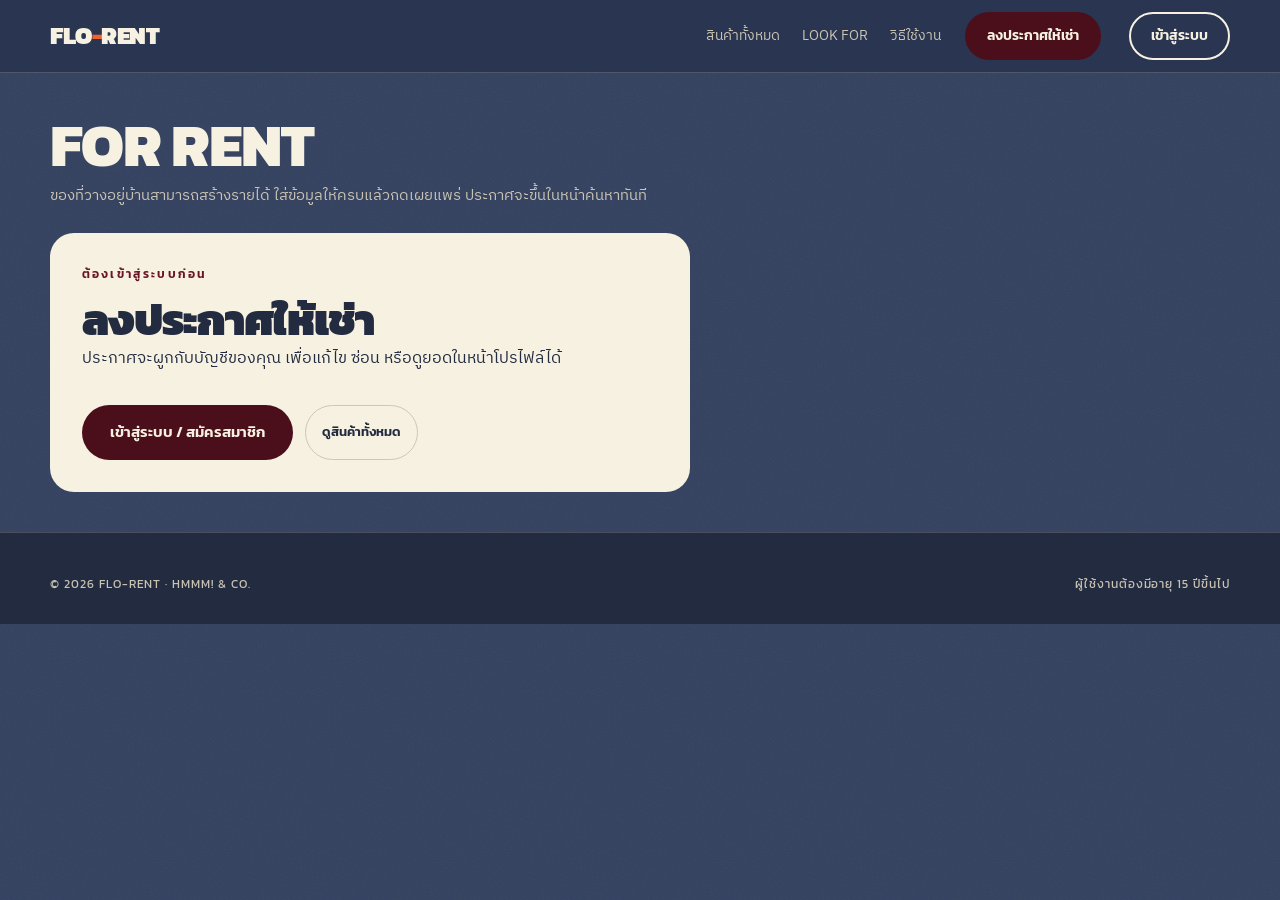
==== flo-rent-main/flo-rent-web/public/post.html @ ba498a07 "Initial commit: FLO-RENT marketplace with wallet, credit and escrow รวมทั้งระบบประกาศเช่า/ตามหา การจ" ====
<!DOCTYPE html>
<html lang="th">
<head>
<meta charset="utf-8">
<meta name="viewport" content="width=device-width, initial-scale=1">
<title>ลงประกาศให้เช่า · FLO-RENT</title>
<meta name="description" content="ปล่อยสินค้าที่ไม่ได้ใช้ให้เช่า สร้างรายได้บน FLO-RENT">
<link rel="stylesheet" href="css/style.css">
<link rel="stylesheet" href="vendor/leaflet/leaflet.css">
</head>
<body>
<div class="page">
  <header class="site-header">
    <div class="container header-inner">
      <a class="logo" href="index.html">FLO<span>-</span>RENT</a>
      <nav class="nav">
        <a href="browse.html">สินค้าทั้งหมด</a>
        <a href="look-for.html">LOOK FOR</a>
        <a href="index.html#how">วิธีใช้งาน</a>
      </nav>
      <a class="btn btn-maroon btn-sm" href="post.html">ลงประกาศให้เช่า</a>
    </div>
  </header>

  <main class="container">
    <div class="page-head">
      <h1>For rent</h1>
      <p>ของที่วางอยู่บ้านสามารถสร้างรายได้ ใส่ข้อมูลให้ครบแล้วกดเผยแพร่ ประกาศจะขึ้นในหน้าค้นหาทันที</p>
    </div>

    <div id="post-form-wrap" style="max-width:760px">
      <form class="form-card" id="post-form">
        <div class="form-grid">
          <label class="field span-2"><span>ชื่อสินค้า</span>
            <input type="text" id="post-title" required placeholder="เช่น กล้อง Sony A7 III + เลนส์ 28-70">
          </label>
          <label class="field"><span>หมวดหมู่</span>
            <select id="post-cat"></select>
          </label>
          <label class="field"><span>ชื่อผู้ให้เช่า</span>
            <input type="text" id="post-owner" required placeholder="เช่น พี่กันต์ สตูดิโอกลางซอย">
          </label>
          <label class="field"><span>ราคาเช่า / วัน (บาท)</span>
            <input type="number" id="post-price" min="0" step="10" required placeholder="1500">
          </label>
          <label class="field"><span>เงินมัดจำ (บาท)</span>
            <input type="number" id="post-deposit" min="0" step="100" required placeholder="3000">
          </label>
          <label class="field span-2"><span>พื้นที่ / จุดนัดรับ</span>
            <input type="text" id="post-location" placeholder="เช่น กรุงเทพฯ · อารีย์">
          </label>
          <div class="field span-2">
            <span>ตำแหน่งสินค้า (ปักหมุดบนแผนที่)</span>
            <div class="pick-map" id="post-map"></div>
            <p class="field-hint" id="post-map-hint">คลิกบนแผนที่เพื่อปักหมุดจุดนัดรับ (ลากหมุดเพื่อขยับได้)</p>
            <input type="hidden" id="post-lat">
            <input type="hidden" id="post-lng">
          </div>
          <label class="field"><span>วันที่เริ่มให้เช่า</span>
            <input type="date" id="post-start" required>
          </label>
          <div class="field">
            <span>สถานะสินค้า</span>
            <p class="field-hint" id="post-cal-hint">ทุกวันว่างให้เช่า — คลิกวันที่ในปฏิทินเพื่อทำเครื่องหมาย “ไม่ว่าง”</p>
          </div>
          <div class="field span-2">
            <div class="cal" id="post-cal"></div>
          </div>
          <label class="field span-2"><span>คำค้น (คั่นด้วยเครื่องหมายจุลภาค)</span>
            <input type="text" id="post-tags" placeholder="กล้อง, camera, วิดีโอ">
          </label>
          <label class="field span-2"><span>รายละเอียดสินค้า</span>
            <textarea id="post-desc" placeholder="สภาพสินค้า อุปกรณ์ที่มีให้ และข้อควรระวัง"></textarea>
          </label>
        </div>

        <p class="notice" style="margin-top:18px">การปล่อยเช่าถือว่ายอมรับเงื่อนไข: ผู้เช่าต้องมีอายุ 15 ปีขึ้นไป · มีเงินมัดจำคุ้มครองความเสียหาย · คืนเงินมัดจำเมื่อคืนของครบ</p>

        <p class="form-msg" id="post-msg" role="status"></p>

        <div class="form-actions">
          <button class="btn btn-maroon" type="submit">เผยแพร่ประกาศ</button>
          <a class="btn btn-outline" href="browse.html">ยกเลิก</a>
        </div>
      </form>
    </div>
  </main>

  <footer class="site-footer">
    <div class="container">
      <div class="footer-bottom" style="margin-top:0;border-top:0;padding-top:0">
        <span>© 2026 FLO-RENT · HMMM! &amp; CO.</span>
        <span>ผู้ใช้งานต้องมีอายุ 15 ปีขึ้นไป</span>
      </div>
    </div>
  </footer>
</div>
<script src="vendor/leaflet/leaflet.js"></script>
<script src="js/data.js"></script>
<script src="js/api.js"></script>
<script src="js/app.js"></script>
</body>
</html>
---- flo-rent-main/flo-rent-web/public/css/style.css ----
@import url('https://fonts.googleapis.com/css2?family=Kanit:wght@400;600;800;900&family=IBM+Plex+Sans+Thai:wght@400;500;600&display=swap');

:root {
  --ink: #33415f;
  --ink-2: #2a3550;
  --ink-3: #222b40;
  --cream: #f6f1e1;
  --cream-2: #ece5d1;
  --cream-dim: #c9c3b2;
  --maroon: #4b0f1b;
  --maroon-2: #6b1626;
  --mint: #b9e3d4;
  --yellow: #f6dc66;
  --orange: #f0622b;
  --line: rgba(246, 241, 225, 0.18);
  --radius: 18px;
  --display: 'Kanit', 'Noto Sans Thai', system-ui, sans-serif;
  --body: 'IBM Plex Sans Thai', 'Kanit', system-ui, sans-serif;
}

* { box-sizing: border-box; }

[hidden] { display: none !important; }

html { scroll-behavior: smooth; }

body {
  margin: 0;
  background: var(--ink);
  color: var(--cream);
  font-family: var(--body);
  font-size: 16px;
  line-height: 1.65;
  -webkit-font-smoothing: antialiased;
}

body::before {
  content: '';
  position: fixed;
  inset: 0;
  z-index: 0;
  pointer-events: none;
  opacity: 0.06;
  background-image: url("data:image/svg+xml,%3Csvg xmlns='http://www.w3.org/2000/svg' width='280' height='280'%3E%3Cfilter id='n'%3E%3CfeTurbulence type='fractalNoise' baseFrequency='0.85' numOctaves='3'/%3E%3C/filter%3E%3Crect width='100%25' height='100%25' filter='url(%23n)'/%3E%3C/svg%3E");
}

a { color: inherit; text-decoration: none; }
img { max-width: 100%; }

.page { position: relative; z-index: 1; }

.container {
  width: min(1180px, 100% - 48px);
  margin-inline: auto;
}

/* ---------- typography ---------- */
.display {
  font-family: var(--display);
  font-weight: 900;
  text-transform: uppercase;
  line-height: 0.86;
  letter-spacing: -0.02em;
  margin: 0;
}
.display-sm { font-size: clamp(28px, 4vw, 44px); }
.eyebrow {
  font-family: var(--display);
  text-transform: uppercase;
  letter-spacing: 0.18em;
  font-size: 12px;
  font-weight: 600;
  color: var(--cream-dim);
  margin: 0 0 8px;
}
.muted { color: var(--cream-dim); }
.stars { color: var(--yellow); font-weight: 600; }
h1, h2, h3 { font-family: var(--display); font-weight: 800; }
p { margin: 0 0 12px; }

.section { padding: 72px 0; }
.section-head {
  display: flex;
  align-items: flex-end;
  justify-content: space-between;
  gap: 24px;
  margin-bottom: 28px;
  border-bottom: 1px solid var(--line);
  padding-bottom: 16px;
}
.section-head h2 {
  font-size: clamp(26px, 3.6vw, 42px);
  margin: 0;
  text-transform: uppercase;
  letter-spacing: -0.02em;
  line-height: 1;
}
.link-arrow {
  font-family: var(--display);
  font-weight: 600;
  text-transform: uppercase;
  font-size: 13px;
  letter-spacing: 0.08em;
  white-space: nowrap;
  border-bottom: 2px solid var(--cream);
  padding-bottom: 2px;
}

/* ---------- header ---------- */
.site-header {
  position: sticky;
  top: 0;
  z-index: 30;
  background: rgba(42, 53, 80, 0.94);
  backdrop-filter: blur(10px);
  border-bottom: 1px solid var(--line);
}
.header-inner {
  display: flex;
  align-items: center;
  gap: 24px;
  min-height: 72px;
}
.logo {
  font-family: var(--display);
  font-weight: 900;
  font-size: 24px;
  letter-spacing: -0.02em;
  text-transform: uppercase;
  line-height: 1;
}
.logo span { color: var(--orange); }
.nav {
  display: flex;
  gap: 22px;
  margin-left: auto;
  font-size: 14px;
}
.nav a { color: var(--cream-dim); transition: color 0.15s ease; }
.nav a:hover, .nav a.is-active { color: var(--cream); }

/* ---------- buttons ---------- */
.btn {
  display: inline-flex;
  align-items: center;
  justify-content: center;
  gap: 8px;
  font-family: var(--display);
  font-weight: 600;
  font-size: 15px;
  padding: 13px 26px;
  border-radius: 999px;
  border: 2px solid transparent;
  cursor: pointer;
  transition: transform 0.15s ease, background 0.15s ease, color 0.15s ease;
  text-align: center;
}
.btn:hover { transform: translateY(-2px); }
.btn:focus-visible, a:focus-visible, button:focus-visible, input:focus-visible, select:focus-visible, textarea:focus-visible {
  outline: 3px solid var(--yellow);
  outline-offset: 2px;
}
.btn-maroon { background: var(--maroon); color: var(--cream); }
.btn-maroon:hover { background: var(--maroon-2); }
.btn-cream { background: var(--cream); color: var(--ink-3); }
.btn-outline { background: transparent; color: var(--cream); border-color: var(--cream); }
.btn-outline:hover { background: var(--cream); color: var(--ink-3); }
.btn-sm { padding: 10px 20px; font-size: 14px; }
.btn-block { display: flex; width: 100%; }

/* ---------- hero ---------- */
.hero { padding: 48px 0 56px; text-align: center; }
.hero .wordmark {
  font-family: var(--display);
  font-weight: 900;
  text-transform: uppercase;
  font-size: clamp(56px, 14vw, 168px);
  line-height: 0.82;
  letter-spacing: -0.035em;
  margin: 0 auto 8px;
}
.hero .wordmark em { font-style: normal; color: var(--orange); }
.hero-sub {
  font-family: var(--display);
  font-size: clamp(17px, 2.2vw, 24px);
  font-weight: 600;
  margin: 18px 0 6px;
}
.hero-copy {
  max-width: 620px;
  margin: 0 auto 28px;
  color: var(--cream-dim);
  font-size: 15px;
}

.search-panel {
  background: var(--maroon);
  border-radius: 22px;
  padding: 22px clamp(18px, 3vw, 34px) 26px;
  max-width: 760px;
  margin: 0 auto 26px;
  box-shadow: 0 24px 60px rgba(0, 0, 0, 0.28);
}
.search-panel p {
  font-family: var(--display);
  text-transform: uppercase;
  letter-spacing: 0.14em;
  font-size: 12px;
  color: var(--cream-dim);
  margin-bottom: 10px;
}
.search-bar {
  display: flex;
  gap: 8px;
  background: var(--cream);
  border-radius: 999px;
  padding: 6px 6px 6px 22px;
  align-items: center;
}
.search-bar input {
  flex: 1;
  border: 0;
  background: transparent;
  font-family: var(--body);
  font-size: 16px;
  color: var(--ink-3);
  min-width: 0;
  padding: 8px 0;
}
.search-bar input::placeholder { color: #8b8578; }
.search-bar button {
  border: 0;
  background: var(--ink-3);
  color: var(--cream);
  width: 44px;
  height: 44px;
  border-radius: 50%;
  font-size: 18px;
  cursor: pointer;
  flex: none;
}
.search-bar button:hover { background: var(--maroon); }

.hero-actions { display: flex; gap: 14px; justify-content: center; flex-wrap: wrap; }
.hero-actions .btn { min-width: 190px; }

/* ---------- ticker ---------- */
.ticker {
  background: var(--maroon);
  border-block: 1px solid rgba(0, 0, 0, 0.3);
  overflow: hidden;
  position: relative;
  z-index: 1;
}
.ticker-track {
  display: flex;
  width: max-content;
  animation: ticker 32s linear infinite;
}
.ticker-track span {
  font-family: var(--display);
  font-weight: 800;
  text-transform: uppercase;
  letter-spacing: 0.06em;
  font-size: 14px;
  padding: 12px 0;
  white-space: nowrap;
}
.ticker-track span::after { content: ' ★ '; color: var(--mint); }
@keyframes ticker { from { transform: translateX(0); } to { transform: translateX(-50%); } }
@media (prefers-reduced-motion: reduce) { .ticker-track { animation: none; } }

/* ---------- categories ---------- */
.category-grid {
  display: grid;
  grid-template-columns: repeat(6, 1fr);
  gap: 14px;
}
.cat-card {
  display: flex;
  flex-direction: column;
  gap: 4px;
  background: var(--cream);
  color: var(--ink-3);
  border-radius: var(--radius);
  padding: 18px 16px 20px;
  position: relative;
  min-height: 168px;
  transition: transform 0.18s ease, box-shadow 0.18s ease;
}
.cat-card:hover { transform: translateY(-4px); box-shadow: 0 18px 34px rgba(0, 0, 0, 0.28); }
.cat-num {
  font-family: var(--display);
  font-weight: 600;
  font-size: 12px;
  letter-spacing: 0.14em;
  color: var(--maroon-2);
}
.cat-emoji { font-size: 34px; line-height: 1; margin: 6px 0 10px; }
.cat-name { font-family: var(--display); font-weight: 800; font-size: 17px; line-height: 1.15; }
.cat-sub { font-size: 12px; color: #6c6a60; line-height: 1.4; }

/* ---------- item grid ---------- */
.grid-4 { display: grid; grid-template-columns: repeat(4, 1fr); gap: 20px; }
.grid-3 { display: grid; grid-template-columns: repeat(3, 1fr); gap: 20px; }

.item-card {
  background: var(--cream);
  color: var(--ink-3);
  border-radius: var(--radius);
  overflow: hidden;
  display: flex;
  flex-direction: column;
  transition: transform 0.18s ease, box-shadow 0.18s ease;
}
.item-card:hover { transform: translateY(-4px); box-shadow: 0 20px 40px rgba(0, 0, 0, 0.3); }
.item-body { padding: 14px 16px 18px; display: flex; flex-direction: column; gap: 4px; }
.item-title { font-size: 15px; margin: 0; line-height: 1.35; min-height: 40px; }
.item-meta { font-size: 12px; color: #6c6a60; margin: 0; }
.item-meta .stars { color: var(--maroon-2); }
.item-price { margin: 6px 0 0; display: flex; align-items: baseline; gap: 4px; }
.item-price strong { font-family: var(--display); font-size: 22px; font-weight: 900; }
.item-price span { font-size: 12px; color: #6c6a60; }
.item-fine { font-size: 11.5px; color: #7d7a6f; margin: 0; }

.thumb {
  position: relative;
  aspect-ratio: 4 / 3;
  display: flex;
  align-items: center;
  justify-content: center;
  background: var(--ink-2);
}
.thumb-lg { aspect-ratio: 1 / 1; border-radius: 24px; margin-bottom: 24px; }
.thumb-emoji { font-size: clamp(44px, 6vw, 76px); filter: drop-shadow(0 10px 18px rgba(0, 0, 0, 0.35)); }
.thumb .chip { position: absolute; top: 10px; left: 10px; }
.thumb-crew    { background: linear-gradient(150deg, #2b3a55, #556b8f); }
.thumb-fashion { background: linear-gradient(150deg, #4b0f1b, #8c3340); }
.thumb-sport   { background: linear-gradient(150deg, #1f4d3f, #4b9377); }
.thumb-party   { background: linear-gradient(150deg, #3b1f4d, #7a4597); }
.thumb-gadget  { background: linear-gradient(150deg, #23344f, #3d6f92); }
.thumb-general { background: linear-gradient(150deg, #4a3a20, #96804d); }

.chip {
  display: inline-flex;
  align-items: center;
  gap: 6px;
  font-family: var(--display);
  font-size: 11px;
  font-weight: 600;
  letter-spacing: 0.06em;
  text-transform: uppercase;
  padding: 5px 11px;
  border-radius: 999px;
  background: rgba(34, 43, 64, 0.72);
  color: var(--cream);
  white-space: nowrap;
}
.chip-light { background: rgba(246, 241, 225, 0.9); color: var(--ink-3); }

/* ---------- how to use ---------- */
.how-grid { display: grid; grid-template-columns: 1fr 1fr; gap: 24px; }
.how-col {
  border: 1px solid var(--line);
  border-radius: var(--radius);
  padding: 26px;
  background: rgba(42, 53, 80, 0.5);
}
.how-col h3 {
  font-size: 24px;
  text-transform: uppercase;
  margin: 0 0 4px;
}
.how-col .tag { font-size: 13px; color: var(--cream-dim); }
.steps { list-style: none; margin: 18px 0 0; padding: 0; display: grid; gap: 16px; }
.steps li { display: grid; grid-template-columns: 40px 1fr; gap: 14px; align-items: start; }
.steps .num {
  font-family: var(--display);
  font-weight: 900;
  font-size: 15px;
  background: var(--cream);
  color: var(--ink-3);
  border-radius: 10px;
  display: grid;
  place-items: center;
  height: 40px;
}
.steps h4 { margin: 0 0 2px; font-family: var(--display); font-size: 16px; }
.steps p { margin: 0; font-size: 14px; color: var(--cream-dim); }

/* ---------- value ---------- */
.value-grid { display: grid; grid-template-columns: repeat(3, 1fr); gap: 20px; margin-bottom: 28px; }
.value-card {
  border-top: 3px solid var(--mint);
  padding: 20px 4px 0;
}
.value-card h3 { font-size: 17px; margin: 0 0 10px; letter-spacing: 0.01em; }
.value-card ul { margin: 0; padding: 0; list-style: none; display: grid; gap: 8px; font-size: 14px; color: var(--cream-dim); }
.value-card li::before { content: '— '; color: var(--mint); }
.quote-band {
  background: var(--maroon);
  border-radius: 24px;
  padding: 34px clamp(20px, 4vw, 48px);
  text-align: center;
}
.quote-band p {
  font-family: var(--display);
  font-weight: 800;
  font-size: clamp(20px, 3.2vw, 34px);
  line-height: 1.25;
  margin: 0;
}

/* ---------- footer ---------- */
.site-footer {
  position: relative;
  z-index: 1;
  margin-top: 40px;
  border-top: 1px solid var(--line);
  background: var(--ink-3);
  padding: 42px 0 30px;
}
.footer-grid {
  display: grid;
  grid-template-columns: 1.4fr 1fr 1fr 1fr;
  gap: 28px;
}
.footer-grid h4 {
  font-family: var(--display);
  text-transform: uppercase;
  font-size: 12px;
  letter-spacing: 0.14em;
  color: var(--cream-dim);
  margin: 0 0 10px;
}
.footer-grid ul { list-style: none; margin: 0; padding: 0; display: grid; gap: 6px; font-size: 14px; color: var(--cream-dim); }
.footer-grid a:hover { color: var(--cream); }
.footer-logo {
  font-family: var(--display);
  font-weight: 900;
  font-size: 30px;
  line-height: 1;
  text-transform: uppercase;
}
.footer-logo span { color: var(--orange); }
.footer-note { font-size: 13px; color: var(--cream-dim); margin-top: 10px; max-width: 260px; }
.footer-bottom {
  margin-top: 32px;
  padding-top: 16px;
  border-top: 1px solid var(--line);
  display: flex;
  justify-content: space-between;
  gap: 12px;
  flex-wrap: wrap;
  font-size: 12px;
  color: var(--cream-dim);
  text-transform: uppercase;
  letter-spacing: 0.08em;
  font-family: var(--display);
}

/* ---------- page header / filters ---------- */
.page-head { padding: 44px 0 24px; }
.page-head h1 {
  font-size: clamp(32px, 5vw, 60px);
  margin: 0 0 6px;
  text-transform: uppercase;
  letter-spacing: -0.02em;
  line-height: 0.95;
}
.page-head p { color: var(--cream-dim); max-width: 640px; margin: 10px 0 0; font-size: 15px; }

.filter-panel {
  display: grid;
  gap: 16px;
  background: rgba(42, 53, 80, 0.6);
  border: 1px solid var(--line);
  border-radius: var(--radius);
  padding: 20px;
  margin-bottom: 26px;
}
.filter-row { display: flex; gap: 12px; flex-wrap: wrap; align-items: flex-end; }
.filter-cats { display: flex; gap: 8px; flex-wrap: wrap; }
.chip-filter {
  background: transparent;
  border: 1px solid var(--line);
  color: var(--cream-dim);
  cursor: pointer;
  padding: 8px 14px;
  font-size: 12px;
  text-transform: none;
  letter-spacing: 0;
}
.chip-filter:hover { color: var(--cream); border-color: var(--cream-dim); }
.chip-filter.is-active { background: var(--cream); color: var(--ink-3); border-color: var(--cream); }

.field { display: grid; gap: 6px; font-size: 13px; }
.field > span { font-family: var(--display); font-size: 12px; letter-spacing: 0.1em; text-transform: uppercase; color: var(--cream-dim); }
.field input, .field select, .field textarea {
  font-family: var(--body);
  font-size: 15px;
  padding: 11px 14px;
  border-radius: 12px;
  border: 1px solid var(--line);
  background: var(--ink-3);
  color: var(--cream);
  width: 100%;
}
.field textarea { min-height: 110px; resize: vertical; line-height: 1.6; }
.field input::placeholder, .field textarea::placeholder { color: #7f8798; }
.field-inline { display: flex; gap: 12px; }

.result-bar {
  display: flex;
  justify-content: space-between;
  align-items: center;
  gap: 16px;
  margin-bottom: 18px;
  flex-wrap: wrap;
}
.result-bar #result-count {
  font-family: var(--display);
  text-transform: uppercase;
  letter-spacing: 0.1em;
  font-size: 12px;
  color: var(--cream-dim);
}

/* ---------- detail ---------- */
.crumbs { font-size: 13px; color: var(--cream-dim); padding: 28px 0 18px; }
.crumbs a:hover { color: var(--cream); }
.detail { display: grid; grid-template-columns: 1.6fr 1fr; gap: 34px; align-items: start; padding-bottom: 64px; }
.detail-title { font-size: clamp(26px, 3.4vw, 40px); line-height: 1.1; margin: 0 0 8px; }
.detail-h2 {
  font-family: var(--display);
  text-transform: uppercase;
  font-size: 13px;
  letter-spacing: 0.14em;
  color: var(--cream-dim);
  margin: 26px 0 8px;
  border-bottom: 1px solid var(--line);
  padding-bottom: 8px;
}
.checklist { margin: 0; padding: 0; list-style: none; display: grid; gap: 8px; font-size: 14px; color: var(--cream-dim); }
.checklist li::before { content: '✓ '; color: var(--mint); }

.booking-card {
  background: var(--cream);
  color: var(--ink-3);
  border-radius: 24px;
  padding: 24px;
  position: sticky;
  top: 96px;
}
.booking-card .eyebrow { color: var(--maroon-2); }
.booking-price { display: flex; align-items: baseline; gap: 6px; margin: 0 0 2px; }
.booking-price strong { font-family: var(--display); font-weight: 900; font-size: 34px; }
.booking-price span { font-size: 13px; color: #6c6a60; }
.booking-form { display: grid; gap: 12px; margin-top: 16px; }
.booking-form .field > span { color: #6c6a60; }
.booking-form input { background: #fff; color: var(--ink-3); border-color: #d7d0bd; }
.booking-summary { font-size: 14px; border-top: 1px dashed #cfc7b3; padding-top: 12px; }
.summary-row { display: flex; justify-content: space-between; gap: 12px; padding: 3px 0; }
.summary-total { font-family: var(--display); font-weight: 800; font-size: 17px; border-top: 1px solid #ded6c2; margin-top: 6px; padding-top: 8px; }
.warn { color: var(--maroon); font-weight: 600; margin: 0; }
.fine-print { font-size: 11.5px; color: #7d7a6f; margin: 0; line-height: 1.5; }
.success { display: grid; gap: 8px; }
.success .eyebrow { color: var(--maroon-2); }
.success-wide {
  background: var(--cream);
  color: var(--ink-3);
  border-radius: 24px;
  padding: 32px;
  max-width: 640px;
}
.success-actions { display: flex; gap: 12px; flex-wrap: wrap; margin-top: 12px; }

/* ---------- forms (post / look for) ---------- */
.form-card {
  background: rgba(42, 53, 80, 0.6);
  border: 1px solid var(--line);
  border-radius: 24px;
  padding: clamp(20px, 3vw, 34px);
}
.form-grid { display: grid; grid-template-columns: 1fr 1fr; gap: 16px; }
.form-grid .span-2 { grid-column: span 2; }
.form-actions { display: flex; gap: 12px; flex-wrap: wrap; margin-top: 20px; }

.request-list { display: grid; gap: 12px; }
.request-card {
  display: grid;
  grid-template-columns: auto 1fr auto;
  gap: 16px;
  align-items: center;
  background: var(--cream);
  color: var(--ink-3);
  border-radius: var(--radius);
  padding: 16px 18px;
}
.request-card h3 { font-size: 16px; margin: 0 0 2px; }
.request-card .item-meta { color: #6c6a60; }
.request-card .chip-light { background: var(--ink-3); color: var(--cream); }
.request-body { min-width: 0; }
.request-actions { display: flex; align-items: center; gap: 10px; flex-wrap: wrap; margin-top: 10px; }
.offer-count { font-size: 12.5px; color: #6c6a60; }
.offer-slot { margin-top: 12px; }
.offer-form { display: grid; gap: 12px; }
.offer-form .field > span { color: #6c6a60; }
.offer-form .field input, .offer-form .field select { background: #fff; color: var(--ink-3); border-color: #d7d0bd; }
.offer-form .form-actions { margin-top: 0; }
.offer-empty { margin: 8px 0 0; font-size: 13.5px; color: #6c6a60; }
.offer-empty a { color: var(--maroon); text-decoration: underline; }
.offer-list { margin: 10px 0 0; padding-left: 18px; display: grid; gap: 6px; font-size: 13.5px; color: #4a473d; }
.offer-list a { color: var(--maroon); text-decoration: underline; }

/* ---------- แผนที่ปักหมุด + ปฏิทินสถานะ ---------- */
.pick-map { height: 240px; border-radius: 16px; overflow: hidden; border: 1px solid var(--line); background: rgba(34, 43, 64, 0.6); }
.detail-map { height: 260px; border-radius: 16px; overflow: hidden; border: 1px solid var(--line); margin: 4px 0 10px; }
.pin-marker { display: grid; place-items: center; font-size: 22px; filter: drop-shadow(0 4px 6px rgba(0, 0, 0, 0.35)); }
.field-hint { margin: 0; font-size: 12.5px; line-height: 1.5; color: var(--cream-dim); }
.cal { background: rgba(34, 43, 64, 0.55); border: 1px solid var(--line); border-radius: 16px; padding: 14px; display: grid; gap: 10px; }
.cal-head { display: flex; align-items: center; justify-content: space-between; gap: 8px; }
.cal-head strong { font-family: var(--display); font-size: 14px; letter-spacing: 0.04em; color: var(--cream); }
.cal-nav { border: 1px solid var(--line); background: transparent; color: var(--cream); width: 30px; height: 30px; border-radius: 999px; font-size: 16px; line-height: 1; cursor: pointer; }
.cal-nav:hover { background: var(--cream); color: var(--ink-3); }
.cal-grid { display: grid; grid-template-columns: repeat(7, 1fr); gap: 4px; }
.cal-dow { text-align: center; font-size: 11px; color: var(--cream-dim); font-family: var(--display); text-transform: uppercase; }
.cal-day { border: 1px solid transparent; background: rgba(246, 241, 225, 0.08); color: var(--cream); border-radius: 9px; padding: 7px 0; font-family: var(--body); font-size: 13px; cursor: pointer; }
.cal-day.is-empty { background: transparent; cursor: default; }
.cal-day:hover:not(.is-empty):not(:disabled) { border-color: var(--cream-dim); }
.cal-day.is-busy { background: var(--maroon); color: var(--cream); border-color: var(--maroon-2); }
.cal-day:disabled { cursor: default; }
.cal-day.is-past { opacity: 0.3; }
.cal-day.is-past.is-busy { opacity: 0.45; }
.cal-legend { display: flex; flex-wrap: wrap; gap: 14px; font-size: 12px; color: var(--cream-dim); }
.cal-legend span { display: inline-flex; align-items: center; gap: 6px; }
.cal-dot { width: 10px; height: 10px; border-radius: 3px; background: rgba(246, 241, 225, 0.25); display: inline-block; }
.cal-dot.is-busy { background: var(--maroon-2); }
.leaflet-container { font-family: var(--body); }
.leaflet-container a { color: var(--ink-2); }

/* ปฏิทินเลือกช่วงวันนการจอง (ธีมสว่างบนการ์ดครีม) */
.cal-light { background: #fff; border-color: #d7d0bd; }
.cal-light .cal-head strong { color: var(--ink-3); }
.cal-light .cal-nav { border-color: #d7d0bd; color: var(--ink-3); }
.cal-light .cal-nav:hover { background: var(--ink-3); color: var(--cream); border-color: var(--ink-3); }
.cal-light .cal-dow { color: #6c6a60; }
.cal-light .cal-day { background: #f3efe2; color: var(--ink-3); }
.cal-light .cal-day.is-empty { background: transparent; }
.cal-light .cal-day:hover:not(.is-empty):not(:disabled) { border-color: var(--ink-3); }
.cal-light .cal-day.is-blocked { background: #efe9da; color: #a89e88; text-decoration: line-through; }
.cal-light .cal-day.is-selected { background: var(--maroon); color: var(--cream); border-color: var(--maroon); }
.cal-light .cal-legend { color: #6c6a60; }
.cal-light .cal-dot { background: #e2dcc9; }
.cal-light .cal-dot.is-selected { background: var(--maroon); }
.cal-light .cal-dot.is-blocked { background: #c9c0aa; }
.cal-booking .cal-day { padding: 6px 0; font-size: 12.5px; }
.booking-range { display: flex; align-items: baseline; justify-content: space-between; gap: 8px; font-size: 12.5px; color: #6c6a60; }
.booking-range strong { font-family: var(--display); font-size: 13.5px; color: var(--ink-3); }

.notice {
  border-left: 3px solid var(--mint);
  padding: 10px 0 10px 14px;
  font-size: 14px;
  color: var(--mint);
  margin: 0 0 18px;
}

.empty { text-align: center; padding: 60px 20px; display: grid; gap: 12px; justify-items: center; }
.empty .muted { margin: 0; }

/* ---------- responsive ---------- */
/* ---------- account / auth ---------- */
.account-nav { display: flex; align-items: center; gap: 12px; margin-left: 4px; }
.account-link { font-size: 13px; color: var(--cream-dim); }
.account-link:hover { color: var(--cream); }
.account-chip {
  display: inline-flex;
  align-items: center;
  gap: 8px;
  background: var(--cream);
  color: var(--ink-3);
  border-radius: 999px;
  padding: 5px 14px 5px 5px;
  font-family: var(--display);
  font-weight: 600;
  font-size: 13px;
}
.account-chip:hover { background: #fff; }
.avatar {
  display: grid;
  place-items: center;
  flex: none;
  width: 36px;
  height: 36px;
  border-radius: 50%;
  background: var(--maroon);
  color: var(--cream);
  font-size: 18px;
}
.avatar-sm { width: 26px; height: 26px; font-size: 14px; }
.avatar-lg { width: 84px; height: 84px; font-size: 42px; margin-inline: auto; }

.auth-wrap {
  display: grid;
  grid-template-columns: 1.15fr 0.85fr;
  gap: 26px;
  align-items: start;
  padding-bottom: 64px;
}
.auth-card { background: var(--cream); color: var(--ink-3); border-radius: 24px; padding: clamp(22px, 3vw, 34px); }
.auth-card h2 { margin: 8px 0 6px; font-size: 26px; line-height: 1.15; }
.auth-card .field > span { color: #6c6a60; }
.auth-card .field input, .auth-card .field select { background: #fff; color: var(--ink-3); border-color: #d7d0bd; }
.auth-tabs { display: flex; gap: 6px; background: var(--ink-3); border-radius: 999px; padding: 5px; margin-bottom: 20px; }
.auth-tab {
  flex: 1;
  border: 0;
  background: transparent;
  color: var(--cream-dim);
  font-family: var(--display);
  font-weight: 600;
  font-size: 14px;
  padding: 9px 6px;
  border-radius: 999px;
  cursor: pointer;
}
.auth-tab.is-active { background: var(--cream); color: var(--ink-3); }
.auth-aside h3 { font-size: 18px; margin: 0 0 10px; text-transform: none; letter-spacing: 0; }
.auth-aside ul { margin: 0 0 16px; padding: 0; list-style: none; display: grid; gap: 8px; font-size: 14px; color: var(--cream-dim); }
.auth-aside li::before { content: '— '; color: var(--mint); }
.form-msg { display: none; font-size: 13.5px; margin: 4px 0 0; padding: 9px 12px; border-radius: 10px; }
.form-msg.is-error { display: block; background: #fbe1dc; color: #8a2318; }
.form-msg.is-ok { display: block; background: #ddf1e7; color: #1c5741; }
.form-msg a { text-decoration: underline; }

/* ---------- profile ---------- */
.profile-grid { display: grid; grid-template-columns: 340px 1fr; gap: 26px; align-items: start; padding-bottom: 64px; }
.profile-card { background: var(--cream); color: var(--ink-3); border-radius: 24px; padding: 26px; text-align: center; }
.profile-card h2 { font-size: 22px; margin: 12px 0 2px; line-height: 1.2; }
.profile-card .item-meta { color: #6c6a60; margin: 0 0 4px; }
.profile-card .stars { color: var(--maroon-2); }
.stat-grid { display: grid; grid-template-columns: 1fr 1fr; gap: 8px; margin-top: 16px; text-align: left; }
.stat { background: rgba(51, 65, 95, 0.07); border-radius: 12px; padding: 10px 12px; }
.stat b { display: block; font-family: var(--display); font-size: 19px; line-height: 1.3; }
.stat span { display: block; font-size: 11.5px; line-height: 1.3; color: #6c6a60; }
.avatar-pick { display: flex; flex-wrap: wrap; gap: 6px; }
.avatar-pick button { background: #fff; border: 1px solid #d7d0bd; border-radius: 10px; font-size: 18px; line-height: 1; padding: 7px 9px; cursor: pointer; }
.avatar-pick button.is-active { border-color: var(--maroon); background: #f8e7ea; box-shadow: 0 0 0 1px var(--maroon); }

/* ---------- booking history ---------- */
.stat-strip { display: flex; gap: 10px; flex-wrap: wrap; margin-bottom: 22px; }
.stat-strip .stat { flex: 1; min-width: 130px; background: rgba(246, 241, 225, 0.07); border: 1px solid var(--line); border-radius: 14px; padding: 12px 16px; }
.stat-strip .stat b { color: var(--cream); }
.stat-strip .stat span { color: var(--cream-dim); }
.tabs { display: flex; gap: 8px; flex-wrap: wrap; margin-bottom: 20px; }
.tab {
  border: 1px solid var(--line);
  background: transparent;
  color: var(--cream-dim);
  border-radius: 999px;
  padding: 8px 16px;
  font-family: var(--display);
  font-size: 13px;
  cursor: pointer;
}
.tab:hover { color: var(--cream); border-color: var(--cream-dim); }
.tab.is-active { background: var(--cream); color: var(--ink-3); border-color: var(--cream); }
.booking-list { display: grid; gap: 14px; padding-bottom: 64px; }
.booking-item {
  display: grid;
  grid-template-columns: 88px 1fr auto;
  gap: 18px;
  align-items: center;
  background: var(--cream);
  color: var(--ink-3);
  border-radius: 20px;
  padding: 14px 18px;
}
.booking-thumb { width: 88px; height: 88px; border-radius: 14px; font-size: 34px; }
.booking-item h2 { font-size: 17px; margin: 2px 0; line-height: 1.3; }
.booking-item h2 a:hover { text-decoration: underline; }
.booking-item .item-meta { color: #6c6a60; margin: 0; }
.booking-code { font-family: var(--display); font-size: 11.5px; letter-spacing: 0.08em; text-transform: uppercase; color: #7d7a6f; }
.booking-side { display: grid; gap: 4px; justify-items: end; text-align: right; }
.booking-side strong { font-family: var(--display); font-size: 20px; line-height: 1.1; }
.booking-actions { display: flex; gap: 8px; flex-wrap: wrap; margin-top: 10px; }
.badge {
  display: inline-flex;
  align-items: center;
  font-family: var(--display);
  font-size: 11px;
  font-weight: 600;
  text-transform: uppercase;
  letter-spacing: 0.06em;
  padding: 5px 11px;
  border-radius: 999px;
  background: #e5e0d2;
  color: #4a473d;
}
.badge-pending { background: #fdf0c8; color: #7a5c05; }
.badge-active { background: #dff1e9; color: #1f5b45; }
.badge-returned { background: #e4e8f3; color: #33415f; }
.badge-cancelled { background: #f1e3e1; color: #7a2f2a; }
.btn-mini {
  border: 0;
  background: var(--maroon);
  color: var(--cream);
  border-radius: 999px;
  padding: 8px 16px;
  font-family: var(--display);
  font-weight: 600;
  font-size: 13px;
  cursor: pointer;
}
.btn-mini:hover { background: var(--maroon-2); }
.btn-ghost {
  display: inline-flex;
  align-items: center;
  justify-content: center;
  border: 1.5px solid #cfc7b3;
  background: transparent;
  color: var(--ink-3);
  border-radius: 999px;
  padding: 8px 16px;
  font-family: var(--display);
  font-weight: 600;
  font-size: 13px;
  cursor: pointer;
}
.btn-ghost:hover { background: var(--ink-3); color: var(--cream); border-color: var(--ink-3); }

@media (max-width: 1000px) {
  .grid-4 { grid-template-columns: repeat(3, 1fr); }
  .profile-grid, .auth-wrap { grid-template-columns: 1fr; }
  .category-grid { grid-template-columns: repeat(3, 1fr); }
  .detail { grid-template-columns: 1fr; }
  .booking-card { position: static; }
  .footer-grid { grid-template-columns: 1fr 1fr; }
}
@media (max-width: 760px) {
  .container { width: calc(100% - 32px); }
  .nav { display: none; }
  .header-inner { justify-content: space-between; }
  .logo { font-size: 20px; }
  .grid-4, .grid-3 { grid-template-columns: repeat(2, 1fr); gap: 14px; }
  .category-grid { grid-template-columns: repeat(2, 1fr); }
  .cat-card { min-height: 150px; }
  .how-grid, .value-grid, .form-grid { grid-template-columns: 1fr; }
  .form-grid .span-2 { grid-column: auto; }
  .section { padding: 52px 0; }
  .hero { padding: 32px 0 40px; }
  .search-panel { padding: 18px 16px 20px; }
  .hero-actions .btn { flex: 1; min-width: 140px; }
  .lookfor-layout { grid-template-columns: 1fr !important; }
  .account-link { display: none; }
  .booking-item { grid-template-columns: 64px 1fr; }
  .booking-thumb { width: 64px; height: 64px; font-size: 26px; }
  .booking-side { grid-column: 1 / -1; justify-items: start; text-align: left; border-top: 1px dashed #cfc7b3; padding-top: 8px; }
  .auth-card { padding: 20px; }
  .request-card { grid-template-columns: auto 1fr; }
  .request-card .chip { grid-column: 2; justify-self: start; }
  .item-title { min-height: 0; }
}

/* ---------- toast / boot ---------- */
.toast-stack { position: fixed; right: 18px; bottom: 18px; z-index: 80; display: grid; gap: 8px; max-width: min(340px, calc(100% - 36px)); }
.toast {
  background: var(--cream); color: var(--ink-3); border-left: 4px solid var(--orange);
  border-radius: 12px; padding: 12px 16px; font-size: 14px; line-height: 1.45;
  box-shadow: 0 16px 34px rgba(0, 0, 0, 0.3); animation: toast-in 0.18s ease;
}
.toast-ok { border-left-color: #2f8f68; }
@keyframes toast-in { from { opacity: 0; transform: translateY(8px); } to { opacity: 1; transform: none; } }
.account-skeleton { display: inline-block; width: 120px; height: 30px; border-radius: 999px; background: rgba(246, 241, 225, 0.12); }
.boot-overlay { position: fixed; inset: 0; z-index: 90; background: rgba(34, 43, 64, 0.96); display: grid; place-items: center; padding: 22px; overflow: auto; }
.boot-card { background: var(--cream); color: var(--ink-3); border-radius: 22px; padding: clamp(22px, 4vw, 34px); max-width: 560px; }
.boot-card h1 { font-size: clamp(24px, 4vw, 32px); margin: 0 0 12px; line-height: 1.1; }
.boot-card p { font-size: 14.5px; margin: 0 0 10px; line-height: 1.6; }
.boot-card code {
  display: block; background: var(--ink-3); color: var(--cream); border-radius: 10px;
  padding: 10px 14px; margin: 8px 0 14px; font-family: ui-monospace, SFMono-Regular, Menlo, monospace;
  font-size: 13.5px; overflow-x: auto;
}
.thumb .chip + .chip { left: auto; right: 10px; background: var(--maroon); }

/* ---------- admin ---------- */
.admin-tabs { display: flex; gap: 8px; flex-wrap: wrap; margin-bottom: 22px; }
.admin-stat-grid { display: grid; grid-template-columns: repeat(3, 1fr); gap: 12px; margin-bottom: 22px; }
.admin-stat { background: rgba(246, 241, 225, 0.07); border: 1px solid var(--line); border-radius: 16px; padding: 16px 18px; }
.admin-stat b { display: block; font-family: var(--display); font-size: 25px; line-height: 1.2; color: var(--cream); }
.admin-stat span { font-size: 12.5px; color: var(--cream-dim); line-height: 1.4; display: block; }
.admin-panel { background: var(--cream); color: var(--ink-3); border-radius: 20px; padding: 20px; margin-bottom: 20px; }
.admin-panel h2 { font-size: 19px; margin: 0 0 2px; }
.admin-panel .item-meta { color: #6c6a60; }
.admin-toolbar { display: flex; gap: 10px; flex-wrap: wrap; align-items: flex-end; margin: 14px 0; }
.admin-toolbar .field > span { color: #6c6a60; }
.admin-toolbar input, .admin-toolbar select { background: #fff; color: var(--ink-3); border-color: #d7d0bd; }
.table-wrap { overflow-x: auto; margin-top: 10px; }
table.admin-table { width: 100%; border-collapse: collapse; font-size: 13.5px; min-width: 660px; }
.admin-table th {
  text-align: left; font-family: var(--display); font-size: 11.5px; text-transform: uppercase;
  letter-spacing: 0.08em; color: #6c6a60; border-bottom: 1px solid #ded6c2; padding: 8px 10px; white-space: nowrap;
}
.admin-table td { padding: 10px; border-bottom: 1px solid #ece5d1; vertical-align: middle; }
.admin-table tr:last-child td { border-bottom: 0; }
.admin-table .row-title { font-weight: 600; }
.admin-table .item-meta { font-size: 12px; margin: 2px 0 0; }
.admin-actions { display: flex; gap: 6px; flex-wrap: wrap; }
.admin-actions .btn-ghost { font-size: 12.5px; padding: 6px 12px; }
.pill {
  display: inline-flex; align-items: center; gap: 5px; font-family: var(--display); font-size: 11px;
  letter-spacing: 0.05em; text-transform: uppercase; padding: 3px 9px; border-radius: 999px;
  background: #e5e0d2; color: #4a473d; white-space: nowrap;
}
.pill-ok { background: #dff1e9; color: #1f5b45; }
.pill-warn { background: #fdf0c8; color: #7a5c05; }
.pill-bad { background: #f1e3e1; color: #7a2f2a; }
.pill-info { background: #e4e8f3; color: #33415f; }
.admin-empty { padding: 24px 10px; text-align: center; color: #6c6a60; font-size: 14px; }
.status-select {
  font-family: var(--body); font-size: 12.5px; padding: 6px 8px; border-radius: 8px;
  border: 1px solid #d7d0bd; background: #fff; color: var(--ink-3);
}
@media (max-width: 900px) {
  .admin-stat-grid { grid-template-columns: repeat(2, 1fr); }
}
@media (max-width: 560px) {
  .admin-stat-grid { grid-template-columns: 1fr; }
  .admin-panel { padding: 16px; }
}

/* ---------- manage own listings ---------- */
.manage-card { display: grid; gap: 8px; }
.manage-actions { display: flex; gap: 6px; flex-wrap: wrap; }
.manage-actions .btn-ghost { color: var(--cream); border-color: var(--line); font-size: 12.5px; padding: 6px 12px; }
.manage-actions .btn-ghost:hover { background: var(--cream); color: var(--ink-3); border-color: var(--cream); }
.edit-dialog { border: 0; border-radius: 24px; padding: 26px; width: min(520px, calc(100% - 32px)); background: var(--cream); color: var(--ink-3); }
.edit-dialog::backdrop { background: rgba(34, 43, 64, 0.8); }
.edit-dialog .field > span { color: #6c6a60; }
.edit-dialog .field input, .edit-dialog .field textarea { background: #fff; color: var(--ink-3); border-color: #d7d0bd; }

/* ---------- dialog ยืนยัน ---------- */
.confirm-dialog {
  border: 0; border-radius: 24px; padding: 26px 26px 22px;
  width: min(430px, calc(100% - 32px)); background: var(--cream); color: var(--ink-3);
  box-shadow: 0 30px 70px rgba(0, 0, 0, 0.45);
}
.confirm-dialog::backdrop { background: rgba(34, 43, 64, 0.74); }
.confirm-dialog .eyebrow { color: var(--maroon-2); }
.confirm-dialog h2 { margin: 4px 0 8px; line-height: 1.15; }
.confirm-text { margin: 0 0 20px; font-size: 14.5px; line-height: 1.65; color: #4a473d; }
.confirm-actions { display: flex; gap: 10px; justify-content: flex-end; flex-wrap: wrap; }
.confirm-actions .btn { padding: 10px 20px; font-size: 14px; }
@media (max-width: 420px) {
  .confirm-actions { display: grid; }
  .confirm-actions .btn { width: 100%; }
}

/* ---------- FLO-RENT wallet ---------- */
.wallet-grid { display: grid; grid-template-columns: 1.1fr 0.9fr; gap: 18px; margin-bottom: 20px; }
.wallet-card { background: var(--cream); color: var(--ink-3); border-radius: 24px; padding: 24px; display: grid; gap: 8px; align-content: start; }
.wallet-card .eyebrow { color: var(--maroon-2); }
.wallet-balance { font-family: var(--display); font-weight: 900; font-size: clamp(30px, 5vw, 42px); margin: 0; line-height: 1.05; }
.wallet-balance span { font-size: 16px; font-weight: 600; color: #6c6a60; }
.wallet-card .item-fine { color: #6c6a60; }
.wallet-topup { display: grid; gap: 12px; margin-top: 8px; }
.wallet-presets { display: flex; gap: 8px; flex-wrap: wrap; }
.wallet-topup .field > span { color: #6c6a60; }
.wallet-topup .field input { background: #fff; color: var(--ink-3); border-color: #d7d0bd; }
.credit-bar { height: 10px; border-radius: 999px; background: #e6dfcc; overflow: hidden; margin: 4px 0 6px; }
.credit-bar i { display: block; height: 100%; border-radius: 999px; background: linear-gradient(90deg, var(--maroon-2), var(--orange)); }
.credit-rules { margin: 0; padding-left: 18px; font-size: 13.5px; color: #4a473d; display: grid; gap: 4px; }
.wallet-panel { background: var(--cream); color: var(--ink-3); border-radius: 24px; padding: 22px; margin-bottom: 18px; }
.wallet-panel h2 { font-size: 20px; margin: 0 0 6px; }
.wallet-panel .muted { color: #6c6a60; }
.wallet-mini { display: flex; justify-content: space-between; gap: 10px; margin-top: 10px; font-size: 13.5px; color: #4a473d; border-top: 1px dashed #cfc7b3; padding-top: 10px; }
.wallet-mini b { font-family: var(--display); font-size: 14px; }
.tx-in { color: #1f6b4d; font-weight: 700; white-space: nowrap; }
.tx-out { color: var(--maroon-2); font-weight: 700; white-space: nowrap; }
@media (max-width: 900px) { .wallet-grid { grid-template-columns: 1fr; } }
---- flo-rent-main/flo-rent-web/public/vendor/leaflet/leaflet.css ----
/* required styles */

.leaflet-pane,
.leaflet-tile,
.leaflet-marker-icon,
.leaflet-marker-shadow,
.leaflet-tile-container,
.leaflet-pane > svg,
.leaflet-pane > canvas,
.leaflet-zoom-box,
.leaflet-image-layer,
.leaflet-layer {
	position: absolute;
	left: 0;
	top: 0;
	}
.leaflet-container {
	overflow: hidden;
	}
.leaflet-tile,
.leaflet-marker-icon,
.leaflet-marker-shadow {
	-webkit-user-select: none;
	   -moz-user-select: none;
	        user-select: none;
	  -webkit-user-drag: none;
	}
/* Prevents IE11 from highlighting tiles in blue */
.leaflet-tile::selection {
	background: transparent;
}
/* Safari renders non-retina tile on retina better with this, but Chrome is worse */
.leaflet-safari .leaflet-tile {
	image-rendering: -webkit-optimize-contrast;
	}
/* hack that prevents hw layers "stretching" when loading new tiles */
.leaflet-safari .leaflet-tile-container {
	width: 1600px;
	height: 1600px;
	-webkit-transform-origin: 0 0;
	}
.leaflet-marker-icon,
.leaflet-marker-shadow {
	display: block;
	}
/* .leaflet-container svg: reset svg max-width decleration shipped in Joomla! (joomla.org) 3.x */
/* .leaflet-container img: map is broken in FF if you have max-width: 100% on tiles */
.leaflet-container .leaflet-overlay-pane svg {
	max-width: none !important;
	max-height: none !important;
	}
.leaflet-container .leaflet-marker-pane img,
.leaflet-container .leaflet-shadow-pane img,
.leaflet-container .leaflet-tile-pane img,
.leaflet-container img.leaflet-image-layer,
.leaflet-container .leaflet-tile {
	max-width: none !important;
	max-height: none !important;
	width: auto;
	padding: 0;
	}

.leaflet-container img.leaflet-tile {
	/* See: https://bugs.chromium.org/p/chromium/issues/detail?id=600120 */
	mix-blend-mode: plus-lighter;
}

.leaflet-container.leaflet-touch-zoom {
	-ms-touch-action: pan-x pan-y;
	touch-action: pan-x pan-y;
	}
.leaflet-container.leaflet-touch-drag {
	-ms-touch-action: pinch-zoom;
	/* Fallback for FF which doesn't support pinch-zoom */
	touch-action: none;
	touch-action: pinch-zoom;
}
.leaflet-container.leaflet-touch-drag.leaflet-touch-zoom {
	-ms-touch-action: none;
	touch-action: none;
}
.leaflet-container {
	-webkit-tap-highlight-color: transparent;
}
.leaflet-container a {
	-webkit-tap-highlight-color: rgba(51, 181, 229, 0.4);
}
.leaflet-tile {
	filter: inherit;
	visibility: hidden;
	}
.leaflet-tile-loaded {
	visibility: inherit;
	}
.leaflet-zoom-box {
	width: 0;
	height: 0;
	-moz-box-sizing: border-box;
	     box-sizing: border-box;
	z-index: 800;
	}
/* workaround for https://bugzilla.mozilla.org/show_bug.cgi?id=888319 */
.leaflet-overlay-pane svg {
	-moz-user-select: none;
	}

.leaflet-pane         { z-index: 400; }

.leaflet-tile-pane    { z-index: 200; }
.leaflet-overlay-pane { z-index: 400; }
.leaflet-shadow-pane  { z-index: 500; }
.leaflet-marker-pane  { z-index: 600; }
.leaflet-tooltip-pane   { z-index: 650; }
.leaflet-popup-pane   { z-index: 700; }

.leaflet-map-pane canvas { z-index: 100; }
.leaflet-map-pane svg    { z-index: 200; }

.leaflet-vml-shape {
	width: 1px;
	height: 1px;
	}
.lvml {
	behavior: url(#default#VML);
	display: inline-block;
	position: absolute;
	}


/* control positioning */

.leaflet-control {
	position: relative;
	z-index: 800;
	pointer-events: visiblePainted; /* IE 9-10 doesn't have auto */
	pointer-events: auto;
	}
.leaflet-top,
.leaflet-bottom {
	position: absolute;
	z-index: 1000;
	pointer-events: none;
	}
.leaflet-top {
	top: 0;
	}
.leaflet-right {
	right: 0;
	}
.leaflet-bottom {
	bottom: 0;
	}
.leaflet-left {
	left: 0;
	}
.leaflet-control {
	float: left;
	clear: both;
	}
.leaflet-right .leaflet-control {
	float: right;
	}
.leaflet-top .leaflet-control {
	margin-top: 10px;
	}
.leaflet-bottom .leaflet-control {
	margin-bottom: 10px;
	}
.leaflet-left .leaflet-control {
	margin-left: 10px;
	}
.leaflet-right .leaflet-control {
	margin-right: 10px;
	}


/* zoom and fade animations */

.leaflet-fade-anim .leaflet-popup {
	opacity: 0;
	-webkit-transition: opacity 0.2s linear;
	   -moz-transition: opacity 0.2s linear;
	        transition: opacity 0.2s linear;
	}
.leaflet-fade-anim .leaflet-map-pane .leaflet-popup {
	opacity: 1;
	}
.leaflet-zoom-animated {
	-webkit-transform-origin: 0 0;
	    -ms-transform-origin: 0 0;
	        transform-origin: 0 0;
	}
svg.leaflet-zoom-animated {
	will-change: transform;
}

.leaflet-zoom-anim .leaflet-zoom-animated {
	-webkit-transition: -webkit-transform 0.25s cubic-bezier(0,0,0.25,1);
	   -moz-transition:    -moz-transform 0.25s cubic-bezier(0,0,0.25,1);
	        transition:         transform 0.25s cubic-bezier(0,0,0.25,1);
	}
.leaflet-zoom-anim .leaflet-tile,
.leaflet-pan-anim .leaflet-tile {
	-webkit-transition: none;
	   -moz-transition: none;
	        transition: none;
	}

.leaflet-zoom-anim .leaflet-zoom-hide {
	visibility: hidden;
	}


/* cursors */

.leaflet-interactive {
	cursor: pointer;
	}
.leaflet-grab {
	cursor: -webkit-grab;
	cursor:    -moz-grab;
	cursor:         grab;
	}
.leaflet-crosshair,
.leaflet-crosshair .leaflet-interactive {
	cursor: crosshair;
	}
.leaflet-popup-pane,
.leaflet-control {
	cursor: auto;
	}
.leaflet-dragging .leaflet-grab,
.leaflet-dragging .leaflet-grab .leaflet-interactive,
.leaflet-dragging .leaflet-marker-draggable {
	cursor: move;
	cursor: -webkit-grabbing;
	cursor:    -moz-grabbing;
	cursor:         grabbing;
	}

/* marker & overlays interactivity */
.leaflet-marker-icon,
.leaflet-marker-shadow,
.leaflet-image-layer,
.leaflet-pane > svg path,
.leaflet-tile-container {
	pointer-events: none;
	}

.leaflet-marker-icon.leaflet-interactive,
.leaflet-image-layer.leaflet-interactive,
.leaflet-pane > svg path.leaflet-interactive,
svg.leaflet-image-layer.leaflet-interactive path {
	pointer-events: visiblePainted; /* IE 9-10 doesn't have auto */
	pointer-events: auto;
	}

/* visual tweaks */

.leaflet-container {
	background: #ddd;
	outline-offset: 1px;
	}
.leaflet-container a {
	color: #0078A8;
	}
.leaflet-zoom-box {
	border: 2px dotted #38f;
	background: rgba(255,255,255,0.5);
	}


/* general typography */
.leaflet-container {
	font-family: "Helvetica Neue", Arial, Helvetica, sans-serif;
	font-size: 12px;
	font-size: 0.75rem;
	line-height: 1.5;
	}


/* general toolbar styles */

.leaflet-bar {
	box-shadow: 0 1px 5px rgba(0,0,0,0.65);
	border-radius: 4px;
	}
.leaflet-bar a {
	background-color: #fff;
	border-bottom: 1px solid #ccc;
	width: 26px;
	height: 26px;
	line-height: 26px;
	display: block;
	text-align: center;
	text-decoration: none;
	color: black;
	}
.leaflet-bar a,
.leaflet-control-layers-toggle {
	background-position: 50% 50%;
	background-repeat: no-repeat;
	display: block;
	}
.leaflet-bar a:hover,
.leaflet-bar a:focus {
	background-color: #f4f4f4;
	}
.leaflet-bar a:first-child {
	border-top-left-radius: 4px;
	border-top-right-radius: 4px;
	}
.leaflet-bar a:last-child {
	border-bottom-left-radius: 4px;
	border-bottom-right-radius: 4px;
	border-bottom: none;
	}
.leaflet-bar a.leaflet-disabled {
	cursor: default;
	background-color: #f4f4f4;
	color: #bbb;
	}

.leaflet-touch .leaflet-bar a {
	width: 30px;
	height: 30px;
	line-height: 30px;
	}
.leaflet-touch .leaflet-bar a:first-child {
	border-top-left-radius: 2px;
	border-top-right-radius: 2px;
	}
.leaflet-touch .leaflet-bar a:last-child {
	border-bottom-left-radius: 2px;
	border-bottom-right-radius: 2px;
	}

/* zoom control */

.leaflet-control-zoom-in,
.leaflet-control-zoom-out {
	font: bold 18px 'Lucida Console', Monaco, monospace;
	text-indent: 1px;
	}

.leaflet-touch .leaflet-control-zoom-in, .leaflet-touch .leaflet-control-zoom-out  {
	font-size: 22px;
	}


/* layers control */

.leaflet-control-layers {
	box-shadow: 0 1px 5px rgba(0,0,0,0.4);
	background: #fff;
	border-radius: 5px;
	}
.leaflet-control-layers-toggle {
	background-image: url(images/layers.png);
	width: 36px;
	height: 36px;
	}
.leaflet-retina .leaflet-control-layers-toggle {
	background-image: url(images/layers-2x.png);
	background-size: 26px 26px;
	}
.leaflet-touch .leaflet-control-layers-toggle {
	width: 44px;
	height: 44px;
	}
.leaflet-control-layers .leaflet-control-layers-list,
.leaflet-control-layers-expanded .leaflet-control-layers-toggle {
	display: none;
	}
.leaflet-control-layers-expanded .leaflet-control-layers-list {
	display: block;
	position: relative;
	}
.leaflet-control-layers-expanded {
	padding: 6px 10px 6px 6px;
	color: #333;
	background: #fff;
	}
.leaflet-control-layers-scrollbar {
	overflow-y: scroll;
	overflow-x: hidden;
	padding-right: 5px;
	}
.leaflet-control-layers-selector {
	margin-top: 2px;
	position: relative;
	top: 1px;
	}
.leaflet-control-layers label {
	display: block;
	font-size: 13px;
	font-size: 1.08333em;
	}
.leaflet-control-layers-separator {
	height: 0;
	border-top: 1px solid #ddd;
	margin: 5px -10px 5px -6px;
	}

/* Default icon URLs */
.leaflet-default-icon-path { /* used only in path-guessing heuristic, see L.Icon.Default */
	background-image: url(images/marker-icon.png);
	}


/* attribution and scale controls */

.leaflet-container .leaflet-control-attribution {
	background: #fff;
	background: rgba(255, 255, 255, 0.8);
	margin: 0;
	}
.leaflet-control-attribution,
.leaflet-control-scale-line {
	padding: 0 5px;
	color: #333;
	line-height: 1.4;
	}
.leaflet-control-attribution a {
	text-decoration: none;
	}
.leaflet-control-attribution a:hover,
.leaflet-control-attribution a:focus {
	text-decoration: underline;
	}
.leaflet-attribution-flag {
	display: inline !important;
	vertical-align: baseline !important;
	width: 1em;
	height: 0.6669em;
	}
.leaflet-left .leaflet-control-scale {
	margin-left: 5px;
	}
.leaflet-bottom .leaflet-control-scale {
	margin-bottom: 5px;
	}
.leaflet-control-scale-line {
	border: 2px solid #777;
	border-top: none;
	line-height: 1.1;
	padding: 2px 5px 1px;
	white-space: nowrap;
	-moz-box-sizing: border-box;
	     box-sizing: border-box;
	background: rgba(255, 255, 255, 0.8);
	text-shadow: 1px 1px #fff;
	}
.leaflet-control-scale-line:not(:first-child) {
	border-top: 2px solid #777;
	border-bottom: none;
	margin-top: -2px;
	}
.leaflet-control-scale-line:not(:first-child):not(:last-child) {
	border-bottom: 2px solid #777;
	}

.leaflet-touch .leaflet-control-attribution,
.leaflet-touch .leaflet-control-layers,
.leaflet-touch .leaflet-bar {
	box-shadow: none;
	}
.leaflet-touch .leaflet-control-layers,
.leaflet-touch .leaflet-bar {
	border: 2px solid rgba(0,0,0,0.2);
	background-clip: padding-box;
	}


/* popup */

.leaflet-popup {
	position: absolute;
	text-align: center;
	margin-bottom: 20px;
	}
.leaflet-popup-content-wrapper {
	padding: 1px;
	text-align: left;
	border-radius: 12px;
	}
.leaflet-popup-content {
	margin: 13px 24px 13px 20px;
	line-height: 1.3;
	font-size: 13px;
	font-size: 1.08333em;
	min-height: 1px;
	}
.leaflet-popup-content p {
	margin: 17px 0;
	margin: 1.3em 0;
	}
.leaflet-popup-tip-container {
	width: 40px;
	height: 20px;
	position: absolute;
	left: 50%;
	margin-top: -1px;
	margin-left: -20px;
	overflow: hidden;
	pointer-events: none;
	}
.leaflet-popup-tip {
	width: 17px;
	height: 17px;
	padding: 1px;

	margin: -10px auto 0;
	pointer-events: auto;

	-webkit-transform: rotate(45deg);
	   -moz-transform: rotate(45deg);
	    -ms-transform: rotate(45deg);
	        transform: rotate(45deg);
	}
.leaflet-popup-content-wrapper,
.leaflet-popup-tip {
	background: white;
	color: #333;
	box-shadow: 0 3px 14px rgba(0,0,0,0.4);
	}
.leaflet-container a.leaflet-popup-close-button {
	position: absolute;
	top: 0;
	right: 0;
	border: none;
	text-align: center;
	width: 24px;
	height: 24px;
	font: 16px/24px Tahoma, Verdana, sans-serif;
	color: #757575;
	text-decoration: none;
	background: transparent;
	}
.leaflet-container a.leaflet-popup-close-button:hover,
.leaflet-container a.leaflet-popup-close-button:focus {
	color: #585858;
	}
.leaflet-popup-scrolled {
	overflow: auto;
	}

.leaflet-oldie .leaflet-popup-content-wrapper {
	-ms-zoom: 1;
	}
.leaflet-oldie .leaflet-popup-tip {
	width: 24px;
	margin: 0 auto;

	-ms-filter: "progid:DXImageTransform.Microsoft.Matrix(M11=0.70710678, M12=0.70710678, M21=-0.70710678, M22=0.70710678)";
	filter: progid:DXImageTransform.Microsoft.Matrix(M11=0.70710678, M12=0.70710678, M21=-0.70710678, M22=0.70710678);
	}

.leaflet-oldie .leaflet-control-zoom,
.leaflet-oldie .leaflet-control-layers,
.leaflet-oldie .leaflet-popup-content-wrapper,
.leaflet-oldie .leaflet-popup-tip {
	border: 1px solid #999;
	}


/* div icon */

.leaflet-div-icon {
	background: #fff;
	border: 1px solid #666;
	}


/* Tooltip */
/* Base styles for the element that has a tooltip */
.leaflet-tooltip {
	position: absolute;
	padding: 6px;
	background-color: #fff;
	border: 1px solid #fff;
	border-radius: 3px;
	color: #222;
	white-space: nowrap;
	-webkit-user-select: none;
	-moz-user-select: none;
	-ms-user-select: none;
	user-select: none;
	pointer-events: none;
	box-shadow: 0 1px 3px rgba(0,0,0,0.4);
	}
.leaflet-tooltip.leaflet-interactive {
	cursor: pointer;
	pointer-events: auto;
	}
.leaflet-tooltip-top:before,
.leaflet-tooltip-bottom:before,
.leaflet-tooltip-left:before,
.leaflet-tooltip-right:before {
	position: absolute;
	pointer-events: none;
	border: 6px solid transparent;
	background: transparent;
	content: "";
	}

/* Directions */

.leaflet-tooltip-bottom {
	margin-top: 6px;
}
.leaflet-tooltip-top {
	margin-top: -6px;
}
.leaflet-tooltip-bottom:before,
.leaflet-tooltip-top:before {
	left: 50%;
	margin-left: -6px;
	}
.leaflet-tooltip-top:before {
	bottom: 0;
	margin-bottom: -12px;
	border-top-color: #fff;
	}
.leaflet-tooltip-bottom:before {
	top: 0;
	margin-top: -12px;
	margin-left: -6px;
	border-bottom-color: #fff;
	}
.leaflet-tooltip-left {
	margin-left: -6px;
}
.leaflet-tooltip-right {
	margin-left: 6px;
}
.leaflet-tooltip-left:before,
.leaflet-tooltip-right:before {
	top: 50%;
	margin-top: -6px;
	}
.leaflet-tooltip-left:before {
	right: 0;
	margin-right: -12px;
	border-left-color: #fff;
	}
.leaflet-tooltip-right:before {
	left: 0;
	margin-left: -12px;
	border-right-color: #fff;
	}

/* Printing */

@media print {
	/* Prevent printers from removing background-images of controls. */
	.leaflet-control {
		-webkit-print-color-adjust: exact;
		print-color-adjust: exact;
		}
	}
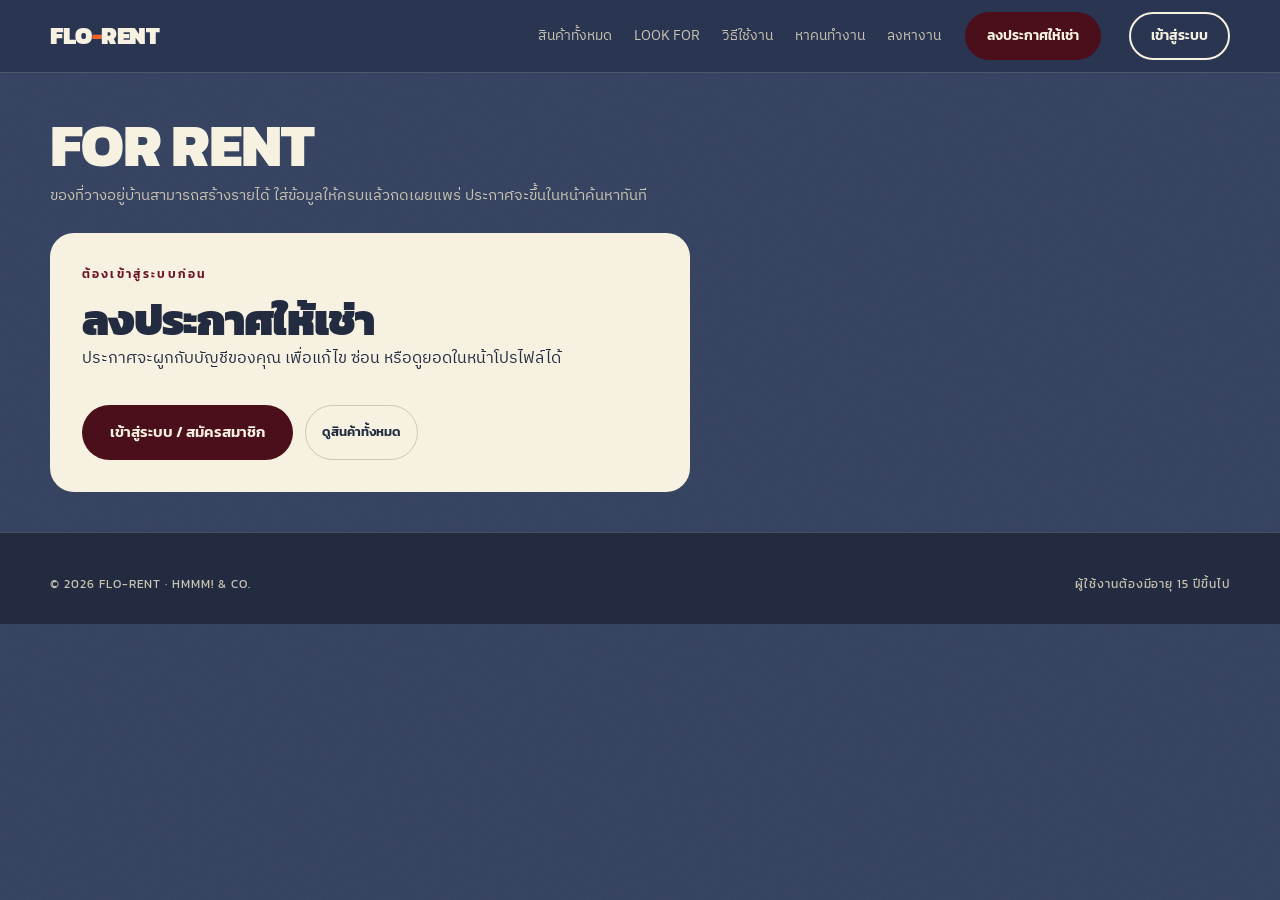
==== commit 6d73120b: "Add freelance hiring pages, product photos and editable categories เพิ่มหน้า "หาคนทำงาน" และ "ลงหางา" ====
--- a/flo-rent-main/flo-rent-web/public/post.html
+++ b/flo-rent-main/flo-rent-web/public/post.html
@@ -49,6 +49,13 @@
           <label class="field span-2"><span>พื้นที่ / จุดนัดรับ</span>
             <input type="text" id="post-location" placeholder="เช่น กรุงเทพฯ · อารีย์">
           </label>
+          <label class="field span-2"><span>รูปสินค้า (สูงสุด 4 รูป)</span>
+            <input type="file" id="post-images" accept="image/jpeg,image/png,image/webp" multiple>
+          </label>
+          <div class="field span-2">
+            <div class="image-preview" id="post-images-preview"></div>
+            <p class="field-hint">รูปจะถูกย่อขนาดอัตโนมัติก่อนบันทึก · ไม่แนบก็ได้ ระบบจะใช้ไอคอนหมวดหมู่แทน</p>
+          </div>
           <div class="field span-2">
             <span>ตำแหน่งสินค้า (ปักหมุดบนแผนที่)</span>
             <div class="pick-map" id="post-map"></div>
--- a/flo-rent-main/flo-rent-web/public/css/style.css
+++ b/flo-rent-main/flo-rent-web/public/css/style.css
@@ -333,6 +333,22 @@
 }
 .thumb-lg { aspect-ratio: 1 / 1; border-radius: 24px; margin-bottom: 24px; }
 .thumb-emoji { font-size: clamp(44px, 6vw, 76px); filter: drop-shadow(0 10px 18px rgba(0, 0, 0, 0.35)); }
+.thumb { overflow: hidden; }
+.thumb-img { position: absolute; inset: 0; width: 100%; height: 100%; object-fit: cover; display: block; }
+
+/* ---------- แกลเลอรีรูปสินค้า ---------- */
+.detail-gallery { display: flex; gap: 10px; flex-wrap: wrap; margin: -10px 0 24px; }
+.gallery-thumb { width: 78px; height: 78px; padding: 0; border: 2px solid transparent; border-radius: 14px; overflow: hidden; background: var(--ink-2); cursor: pointer; }
+.gallery-thumb img { width: 100%; height: 100%; object-fit: cover; display: block; }
+.gallery-thumb.is-active { border-color: var(--maroon); }
+
+/* ---------- แนบรูปในหน้าลงประกาศ ---------- */
+.image-preview { display: flex; gap: 10px; flex-wrap: wrap; }
+.image-item { position: relative; width: 104px; height: 104px; margin: 0; border-radius: 14px; overflow: hidden; background: var(--ink-2); }
+.image-item img { width: 100%; height: 100%; object-fit: cover; display: block; }
+.image-remove { position: absolute; top: 6px; right: 6px; width: 24px; height: 24px; display: grid; place-items: center; border: 0; border-radius: 50%; background: rgba(20, 18, 14, 0.72); color: #fff; font-size: 15px; line-height: 1; cursor: pointer; }
+.image-remove:hover { background: var(--maroon); }
+.field input[type="file"] { color: var(--cream); font-size: 13px; }
 .thumb .chip { position: absolute; top: 10px; left: 10px; }
 .thumb-crew    { background: linear-gradient(150deg, #2b3a55, #556b8f); }
 .thumb-fashion { background: linear-gradient(150deg, #4b0f1b, #8c3340); }
@@ -979,3 +995,54 @@
 .tx-in { color: #1f6b4d; font-weight: 700; white-space: nowrap; }
 .tx-out { color: var(--maroon-2); font-weight: 700; white-space: nowrap; }
 @media (max-width: 900px) { .wallet-grid { grid-template-columns: 1fr; } }
+
+/* ---------- หาคนทำงาน / ลงหางาน ---------- */
+.worker-grid { display: grid; grid-template-columns: repeat(3, minmax(0, 1fr)); gap: 20px; margin: 6px 0 10px; }
+.worker-card {
+  background: var(--cream);
+  color: var(--ink-3);
+  border-radius: var(--radius);
+  padding: 20px;
+  display: grid;
+  gap: 6px;
+  align-content: start;
+  transition: transform 0.18s ease, box-shadow 0.18s ease;
+}
+.worker-card:hover { transform: translateY(-4px); box-shadow: 0 20px 40px rgba(0, 0, 0, 0.3); }
+.worker-emoji { font-size: 34px; line-height: 1; }
+.worker-name { font-size: 16.5px; margin: 2px 0 0; line-height: 1.35; }
+.worker-card .item-meta { color: #6c6a60; }
+.worker-card .item-fine { color: #7d7a6f; }
+.worker-rate { margin: 8px 0 0; display: flex; align-items: baseline; gap: 4px; }
+.worker-rate strong { font-family: var(--display); font-size: 24px; letter-spacing: -0.01em; }
+.worker-rate span { font-size: 12px; color: #6c6a60; }
+.worker-bio { font-size: 13px; line-height: 1.6; color: #4a473d; margin: 2px 0 4px; }
+.worker-card .btn { justify-self: start; margin-top: 8px; }
+
+.job-list { display: grid; gap: 14px; }
+.job-card {
+  background: var(--cream);
+  color: var(--ink-3);
+  border-radius: var(--radius);
+  padding: 18px 20px;
+  display: flex;
+  gap: 18px;
+  justify-content: space-between;
+  align-items: flex-start;
+}
+.job-main { min-width: 0; }
+.job-title { font-size: 16.5px; margin: 0 0 4px; }
+.job-card .item-meta { color: #6c6a60; }
+.job-card .item-fine { color: #7d7a6f; }
+.job-desc { font-size: 13px; line-height: 1.6; color: #4a473d; margin: 6px 0; }
+.job-side { display: grid; gap: 4px; justify-items: end; text-align: right; flex: 0 0 auto; }
+.job-side .btn { margin-top: 6px; }
+
+@media (max-width: 1000px) {
+  .worker-grid { grid-template-columns: repeat(2, minmax(0, 1fr)); }
+}
+@media (max-width: 680px) {
+  .worker-grid { grid-template-columns: 1fr; }
+  .job-card { flex-direction: column; }
+  .job-side { justify-items: start; text-align: left; }
+}
